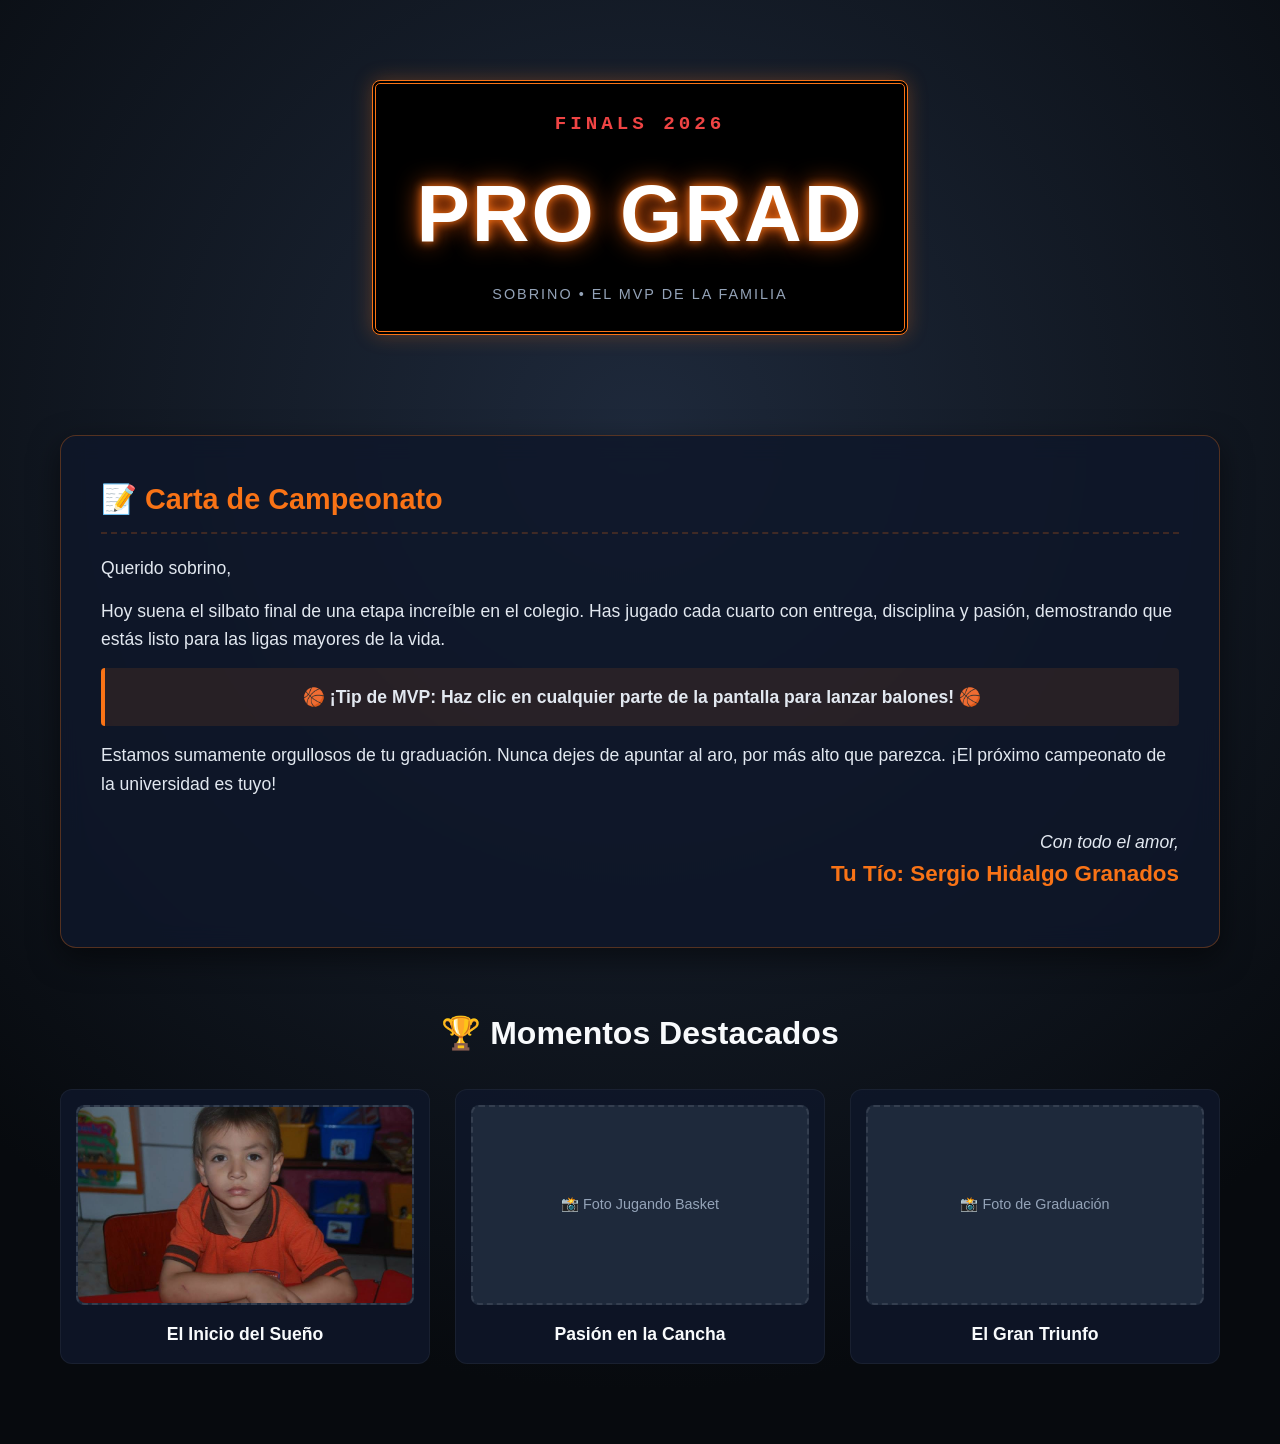
==== index.html @ a4b396c5 "Primer Commit" ====
<!DOCTYPE html>
<html lang="es">
<head>
    <meta charset="UTF-8">
    <meta name="viewport" content="width=device-width, initial-scale=1.0">
    <title>¡Felicidades Graduado! - CourtSide Tribute</title>
    <link rel="stylesheet" href="css/style.css">
    <!-- Cargamos Matter.js para las futuras físicas de los balones -->
    <script src="https://cloudflare.com"></script>
</head>
<body>

    <!-- Contenedor interactivo para la física de JavaScript -->
    <div id="canvas-container"></div>

    <!-- Contenedor Principal Adaptable -->
    <div class="wrapper">
        
        <!-- SECCIÓN 1: El Marcador Principal (Hero) -->
        <header class="hero-stadium">
            <div class="scoreboard">
                <div class="board-header">FINALS 2026</div>
                <h1 class="neon-text">PRO GRAD</h1>
                <p class="tagline">Sobrino • El MVP de la Familia</p>
            </div>
        </header>

        <!-- SECCIÓN 2: La Carta Emotiva -->
        <section class="card-section">
            <article class="letter-box">
                <h2>📝 Carta de Campeonato</h2>
                <div class="letter-content">
                    <p>Querido sobrino,</p>
                    <p>Hoy suena el silbato final de una etapa increíble en el colegio. Has jugado cada cuarto con entrega, disciplina y pasión, demostrando que estás listo para las ligas mayores de la vida.</p>
                    <p class="highlight-box">🏀 ¡Tip de MVP: Haz clic en cualquier parte de la pantalla para lanzar balones! 🏀</p>
                    <p>Estamos sumamente orgullosos de tu graduación. Nunca dejes de apuntar al aro, por más alto que parezca. ¡El próximo campeonato de la universidad es tuyo!</p>
                    <p class="signature">Con todo el amor,<br><span>Tu Tío: Sergio Hidalgo Granados</span></p>
                </div>
            </article>
        </section>

        <!-- SECCIÓN 3: Galería de Momentos (Tarjetas responsivas para fotos) -->
        <section class="gallery-section">
            <h2>🏆 Momentos Destacados</h2>
            <div class="gallery-grid">
                <div class="gallery-card">
                    <div class="card-img-placeholder"><img src="images/ChrisPeque.jpg" alt="Chris en su infancia"></div>
                    <h3>El Inicio del Sueño</h3>
                </div>
                <div class="gallery-card">
                    <div class="card-img-placeholder">📸 Foto Jugando Basket</div>
                    <h3>Pasión en la Cancha</h3>
                </div>
                <div class="gallery-card">
                    <div class="card-img-placeholder">📸 Foto de Graduación</div>
                    <h3>El Gran Triunfo</h3>
                </div>
            </div>
        </section>

    </div>
<script src="js/script.js"></script>
</body>
</html>
---- css/style.css ----
/* ==========================================================================
   RESET Y VARIABLES (Limpieza absoluta)
   ========================================================================== */
* {
    margin: 0;
    padding: 0;
    box-sizing: border-box;
}

:root {
    --bg-dark: #070a0e;
    --bg-card: rgba(15, 23, 42, 0.85);
    --primary-orange: #f97316;
    --neon-glow: #ea580c;
    --text-light: #f8fafc;
    --text-muted: #94a3b8;
}

body {
    font-family: 'Segoe UI', -apple-system, BlinkMacSystemFont, Roboto, sans-serif;
    background-color: var(--bg-dark);
    /* Degradado sutil que imita la iluminación de un estadio reflectivo */
    background-image: radial-gradient(circle at 50% 30%, #1e293b 0%, var(--bg-dark) 80%);
    color: var(--text-light);
    overflow-x: hidden;
    line-height: 1.6;
}

/* Lienzo de físicas (Detrás de todo) */
#canvas-container {
    position: fixed;
    top: 0;
    left: 0;
    width: 100%;
    height: 100vh;
    z-index: 1;
    pointer-events: none;
}

/* Contenedor global con márgenes seguros */
.wrapper {
    position: relative;
    z-index: 2;
    width: 100%;
    max-width: 1200px;
    margin: 0 auto;
    padding: 20px;
}

/* ==========================================================================
   SECCIÓN 1: EL MARCADOR (Hero)
   ========================================================================== */
.hero-stadium {
    display: flex;
    justify-content: center;
    align-items: center;
    padding: 60px 10px;
    text-align: center;
}

.scoreboard {
    background: #000;
    border: 4px double var(--primary-orange);
    padding: 25px 40px;
    border-radius: 8px;
    box-shadow: 0 0 20px rgba(249, 115, 22, 0.3);
}

.board-header {
    font-family: 'Courier New', Courier, monospace;
    color: #ef4444;
    font-weight: bold;
    font-size: 1.2rem;
    letter-spacing: 4px;
    margin-bottom: 10px;
}

.neon-text {
    font-size: clamp(2.5rem, 8vw, 5rem); /* Se adapta mágicamente al tamaño de pantalla */
    font-family: 'Impact', 'Arial Black', sans-serif;
    text-transform: uppercase;
    color: #fff;
    text-shadow: 0 0 10px var(--primary-orange), 0 0 25px var(--neon-glow);
    letter-spacing: 2px;
}

.tagline {
    color: var(--text-muted);
    text-transform: uppercase;
    font-size: 0.9rem;
    letter-spacing: 2px;
    margin-top: 5px;
}

/* ==========================================================================
   SECCIÓN 2: CARTA DE CAMPEONATO
   ========================================================================== */
.card-section {
    margin: 40px 0;
}

.letter-box {
    background: var(--bg-card);
    border: 1px solid rgba(249, 115, 22, 0.3);
    border-radius: 16px;
    padding: clamp(20px, 5vw, 40px); /* Padding responsivo */
    backdrop-filter: blur(12px);
    box-shadow: 0 10px 30px rgba(0, 0, 0, 0.5);
}

.letter-box h2 {
    color: var(--primary-orange);
    margin-bottom: 20px;
    font-size: 1.8rem;
    border-bottom: 2px dashed rgba(249, 115, 22, 0.2);
    padding-bottom: 10px;
}

.letter-content p {
    margin-bottom: 15px;
    font-size: 1.1rem;
    color: #e2e8f0;
}

.highlight-box {
    background: rgba(249, 115, 22, 0.1);
    border-left: 4px solid var(--primary-orange);
    padding: 15px;
    border-radius: 4px;
    font-weight: bold;
    text-align: center;
}

.signature {
    text-align: right;
    margin-top: 30px;
    font-style: italic;
    color: var(--text-muted);
}

.signature span {
    font-size: 1.4rem;
    color: var(--primary-orange);
    font-weight: bold;
    font-style: normal;
}

/* ==========================================================================
   SECCIÓN 3: GALERÍA RESPONSIVA (Grid Mágico)
   ========================================================================== */
.gallery-section {
    margin: 60px 0;
}

.gallery-section h2 {
    text-align: center;
    margin-bottom: 30px;
    font-size: 2rem;
}

/* Autolayout: Crea columnas automáticamente según el espacio disponible */
.gallery-grid {
    display: grid;
    grid-template-columns: repeat(auto-fit, minmax(280px, 1fr));
    gap: 25px;
}

.gallery-card {
    background: var(--bg-card);
    border-radius: 12px;
    padding: 15px;
    border: 1px solid rgba(255, 255, 255, 0.05);
    transition: transform 0.3s ease, box-shadow 0.3s ease;
}

/* Efecto interactivo al pasar el mouse */
.gallery-card:hover {
    transform: translateY(-5px);
    box-shadow: 0 8px 20px rgba(249, 115, 22, 0.2);
    border-color: var(--primary-orange);
}

.card-img-placeholder {
    width: 100%;
    height: 200px;
    background: #1e293b;
    border-radius: 8px;
    display: flex;
    justify-content: center;
    align-items: center;
    color: var(--text-muted);
    font-size: 0.9rem;
    margin-bottom: 15px;
    border: 2px dashed rgba(255, 255, 255, 0.1);
}

.card-img-placeholder img {
    width: 100%;
    height: 100%;
    object-fit: cover;
    border-radius: 8px;
}

.gallery-card h3 {
    font-size: 1.1rem;
    text-align: center;
}
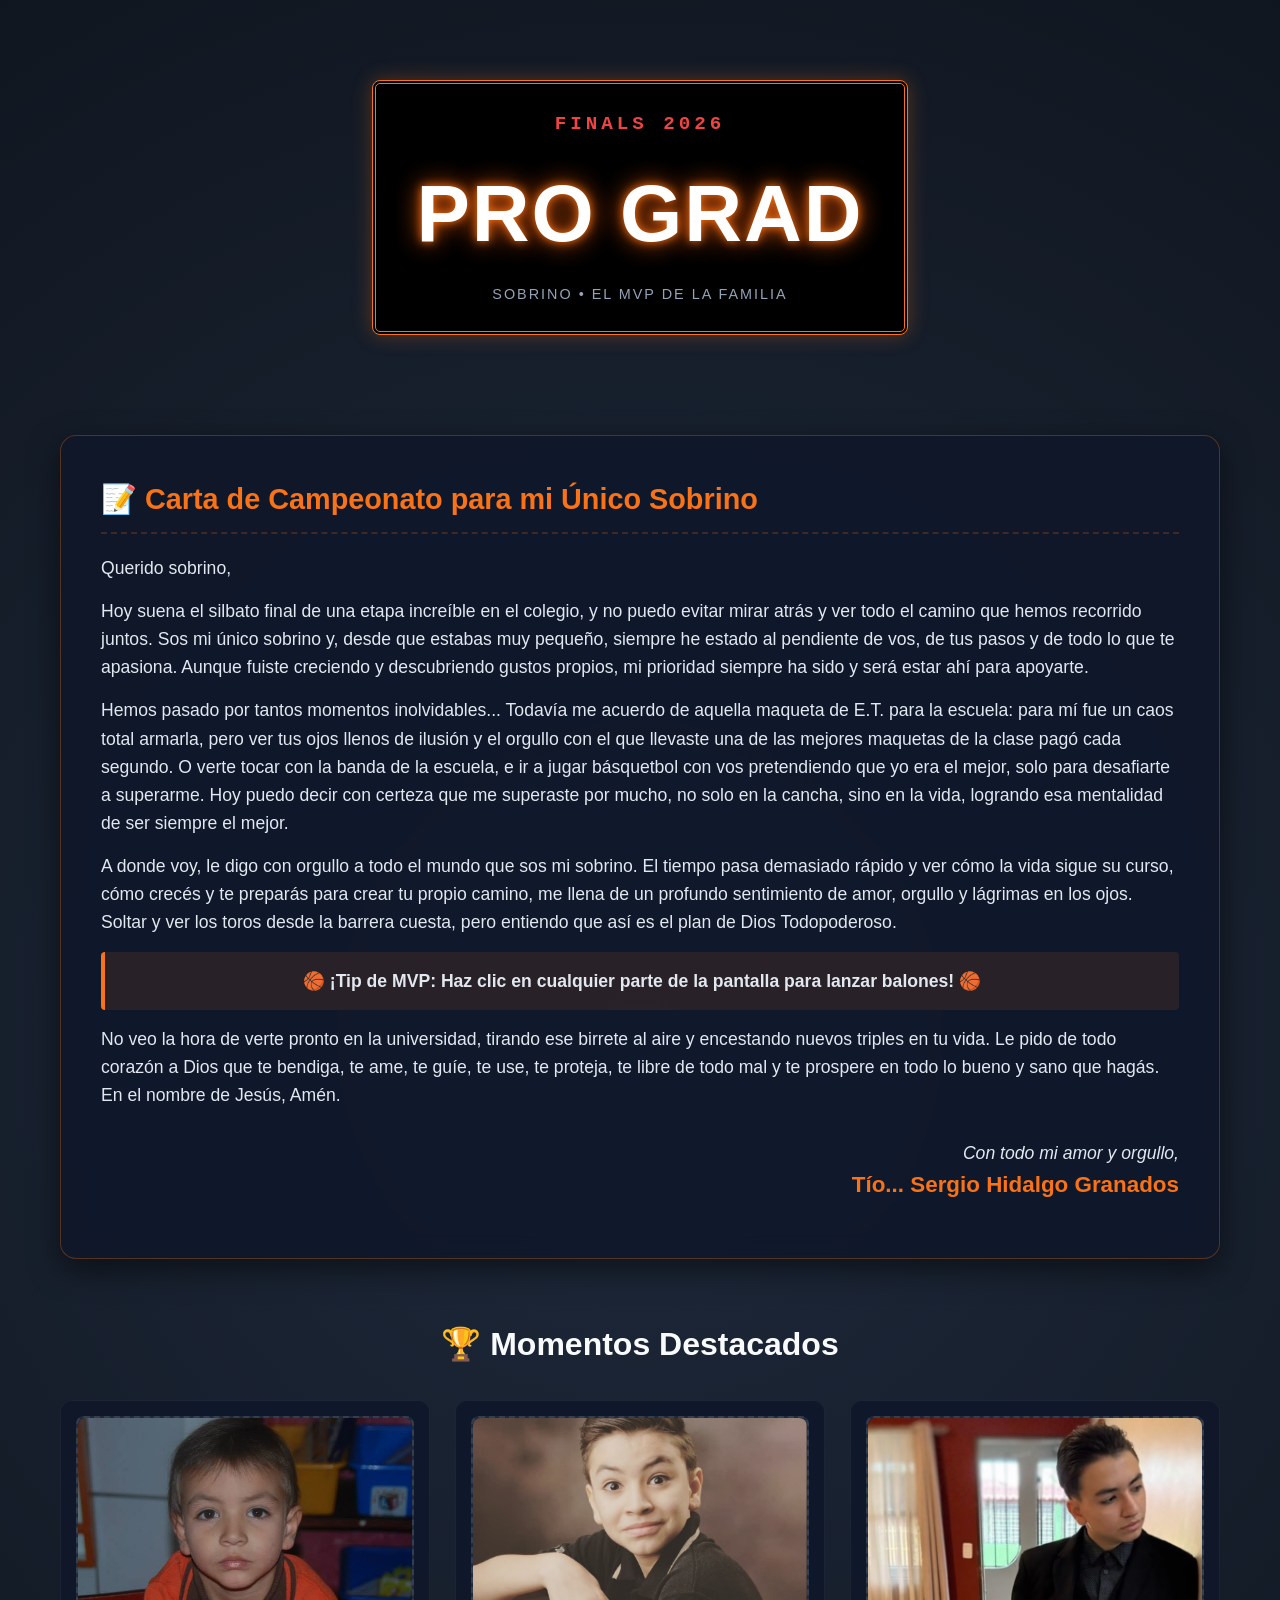
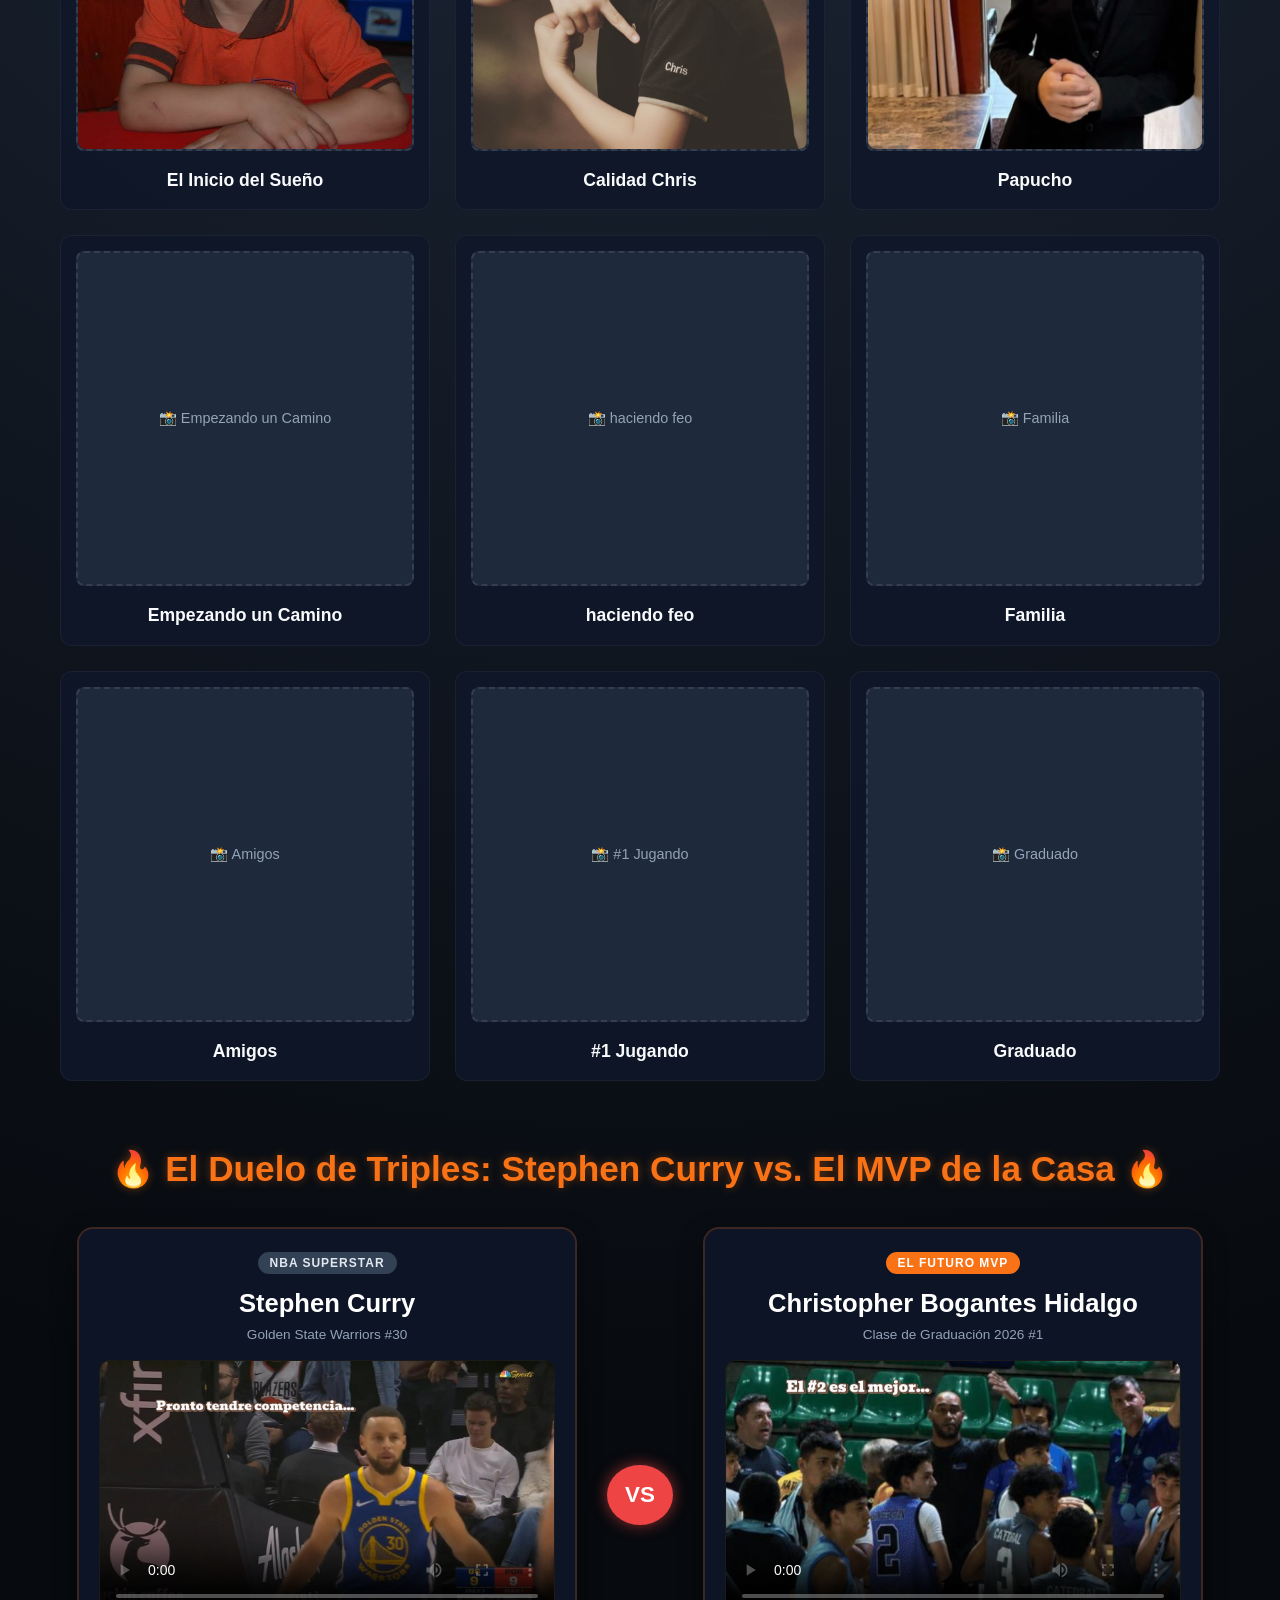
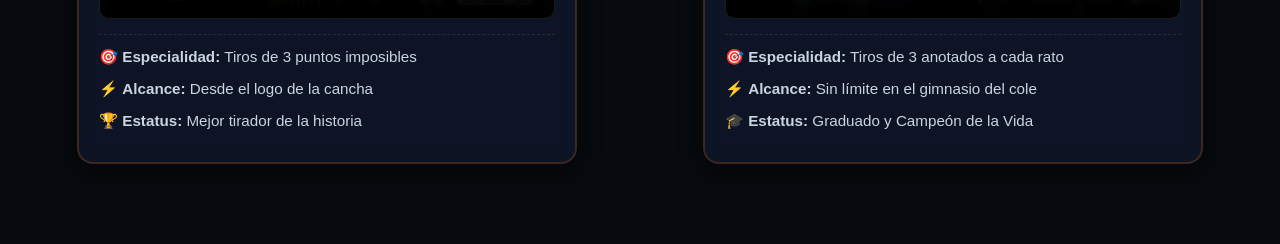
==== commit 15ac681f: "Mejorado... Cambios que hacen la diferencia" ====
--- a/index.html
+++ b/index.html
@@ -28,13 +28,21 @@
         <!-- SECCIÓN 2: La Carta Emotiva -->
         <section class="card-section">
             <article class="letter-box">
-                <h2>📝 Carta de Campeonato</h2>
+                <h2>📝 Carta de Campeonato para mi Único Sobrino</h2>
                 <div class="letter-content">
                     <p>Querido sobrino,</p>
-                    <p>Hoy suena el silbato final de una etapa increíble en el colegio. Has jugado cada cuarto con entrega, disciplina y pasión, demostrando que estás listo para las ligas mayores de la vida.</p>
+                    
+                    <p>Hoy suena el silbato final de una etapa increíble en el colegio, y no puedo evitar mirar atrás y ver todo el camino que hemos recorrido juntos. Sos mi único sobrino y, desde que estabas muy pequeño, siempre he estado al pendiente de vos, de tus pasos y de todo lo que te apasiona. Aunque fuiste creciendo y descubriendo gustos propios, mi prioridad siempre ha sido y será estar ahí para apoyarte.</p>
+                    
+                    <p>Hemos pasado por tantos momentos inolvidables... Todavía me acuerdo de aquella maqueta de E.T. para la escuela: para mí fue un caos total armarla, pero ver tus ojos llenos de ilusión y el orgullo con el que llevaste una de las mejores maquetas de la clase pagó cada segundo. O verte tocar con la banda de la escuela, e ir a jugar básquetbol con vos pretendiendo que yo era el mejor, solo para desafiarte a superarme. Hoy puedo decir con certeza que me superaste por mucho, no solo en la cancha, sino en la vida, logrando esa mentalidad de ser siempre el mejor.</p>
+                    
+                    <p>A donde voy, le digo con orgullo a todo el mundo que sos mi sobrino. El tiempo pasa demasiado rápido y ver cómo la vida sigue su curso, cómo crecés y te preparás para crear tu propio camino, me llena de un profundo sentimiento de amor, orgullo y lágrimas en los ojos. Soltar y ver los toros desde la barrera cuesta, pero entiendo que así es el plan de Dios Todopoderoso.</p>
+                    
                     <p class="highlight-box">🏀 ¡Tip de MVP: Haz clic en cualquier parte de la pantalla para lanzar balones! 🏀</p>
-                    <p>Estamos sumamente orgullosos de tu graduación. Nunca dejes de apuntar al aro, por más alto que parezca. ¡El próximo campeonato de la universidad es tuyo!</p>
-                    <p class="signature">Con todo el amor,<br><span>Tu Tío: Sergio Hidalgo Granados</span></p>
+
+                    <p>No veo la hora de verte pronto en la universidad, tirando ese birrete al aire y encestando nuevos triples en tu vida. Le pido de todo corazón a Dios que te bendiga, te ame, te guíe, te use, te proteja, te libre de todo mal y te prospere en todo lo bueno y sano que hagás. En el nombre de Jesús, Amén.</p>
+                    
+                    <p class="signature">Con todo mi amor y orgullo,<br><span>Tío... Sergio Hidalgo Granados</span></p>
                 </div>
             </article>
         </section>
@@ -44,16 +52,92 @@
             <h2>🏆 Momentos Destacados</h2>
             <div class="gallery-grid">
                 <div class="gallery-card">
-                    <div class="card-img-placeholder"><img src="images/ChrisPeque.jpg" alt="Chris en su infancia"></div>
+                    <div class="card-img-placeholder"><img src="images/ChrisPeque.jpg" alt="📸 Chris en su infancia"></div>
                     <h3>El Inicio del Sueño</h3>
                 </div>
                 <div class="gallery-card">
-                    <div class="card-img-placeholder">📸 Foto Jugando Basket</div>
-                    <h3>Pasión en la Cancha</h3>
+                    <div class="card-img-placeholder"><img src="images/ChrisMedio.png" alt="📸 Chris en su infancia"></div>
+                    <h3>Calidad Chris</h3>
                 </div>
                 <div class="gallery-card">
-                    <div class="card-img-placeholder">📸 Foto de Graduación</div>
-                    <h3>El Gran Triunfo</h3>
+                    <div class="card-img-placeholder"><img src="images/ChrisGrande.png" alt="📸 Chris en su infancia"></div>
+                    <h3>Papucho</h3>
+                </div>
+                <div class="gallery-card">
+                    <div class="card-img-placeholder">📸 Empezando un Camino</div>
+                    <h3>Empezando un Camino</h3>
+                </div>
+                <div class="gallery-card">
+                    <div class="card-img-placeholder">📸 haciendo feo</div>
+                    <h3>haciendo feo</h3>
+                </div>
+                <div class="gallery-card">
+                    <div class="card-img-placeholder">📸 Familia</div>
+                    <h3>Familia</h3>
+                </div>
+                <div class="gallery-card">
+                    <div class="card-img-placeholder">📸 Amigos</div>
+                    <h3>Amigos</h3>
+                </div>
+                <div class="gallery-card">
+                    <div class="card-img-placeholder">📸 #1 Jugando</div>
+                    <h3>#1 Jugando</h3>
+                </div>
+                <div class="gallery-card">
+                    <div class="card-img-placeholder">📸 Graduado</div>
+                    <h3>Graduado</h3>
+                </div>
+            </div>
+        </section>
+
+        <!-- SECCIÓN DE COMPARATIVA: Stephen Curry vs. Tu Sobrino -->
+        <section class="vs-section">
+            <h2>🔥 El Duelo de Triples: Stephen Curry vs. El MVP de la Casa 🔥</h2>
+            
+            <div class="vs-grid">
+                <!-- Tarjeta de Stephen Curry -->
+                <div class="vs-card player-curry">
+                    <div class="player-header">
+                        <span class="badge">NBA Superstar</span>
+                        <h3>Stephen Curry</h3>
+                        <p class="team">Golden State Warriors #30</p>
+                    </div>
+                    <div class="video-container">
+                        <video controls poster="videos/Posters/StephenCurry-Cover.jpg">
+                            <source src="videos/StephenCurry.mp4" type="video/mp4">
+                            Tu navegador no soporta la reproducción de video.
+                        </video>
+                    </div>
+                    <ul class="stats-list">
+                        <li>🎯 <strong>Especialidad:</strong> Tiros de 3 puntos imposibles</li>
+                        <li>⚡ <strong>Alcance:</strong> Desde el logo de la cancha</li>
+                        <li>🏆 <strong>Estatus:</strong> Mejor tirador de la historia</li>
+                    </ul>
+                </div>
+
+                <!-- Divisor VS -->
+                <div class="vs-divider">
+                    <span>VS</span>
+                </div>
+
+                <!-- Tarjeta de Chris -->
+                <div class="vs-card player-nephew">
+                    <div class="player-header">
+                        <span class="badge highlight">El Futuro MVP</span>
+                        <h3>Christopher Bogantes Hidalgo</h3>
+                        <p class="team">Clase de Graduación 2026 #1</p>
+                    </div>
+                    <div class="video-container">
+                        <video controls poster="videos/Posters/VideoChris-Cover.jpg">
+                            <source src="videos/VideoChris.mp4" type="video/mp4">
+                            Tu navegador no soporta la reproducción de video.
+                        </video>
+                    </div>
+                    <ul class="stats-list">
+                        <li>🎯 <strong>Especialidad:</strong> Tiros de 3 anotados a cada rato</li>
+                        <li>⚡ <strong>Alcance:</strong> Sin límite en el gimnasio del cole</li>
+                        <li>🎓 <strong>Estatus:</strong> Graduado y Campeón de la Vida</li>
+                    </ul>
                 </div>
             </div>
         </section>
--- a/css/style.css
+++ b/css/style.css
@@ -182,7 +182,7 @@
 
 .card-img-placeholder {
     width: 100%;
-    height: 200px;
+    height: 335px;
     background: #1e293b;
     border-radius: 8px;
     display: flex;
@@ -205,3 +205,138 @@
     font-size: 1.1rem;
     text-align: center;
 }
+
+/* ==========================================================================
+   SECCIÓN DE COMPARATIVA (VS SECTION)
+   ========================================================================== */
+.vs-section {
+    margin: 60px 0;
+}
+
+.vs-section h2 {
+    text-align: center;
+    margin-bottom: 30px;
+    font-size: clamp(1.4rem, 4vw, 2.2rem);
+    color: var(--primary-orange);
+    text-shadow: 0 0 10px rgba(249, 115, 22, 0.4);
+}
+
+.vs-grid {
+    display: flex;
+    flex-direction: column;
+    gap: 20px;
+    align-items: center;
+}
+
+@media (min-width: 850px) {
+    .vs-grid {
+        flex-direction: row;
+        justify-content: center;
+        align-items: stretch;
+    }
+}
+
+.vs-card {
+    background: var(--bg-card);
+    border: 2px solid rgba(249, 115, 22, 0.2);
+    border-radius: 16px;
+    padding: 20px;
+    flex: 1;
+    max-width: 500px;
+    width: 100%;
+    display: flex;
+    flex-direction: column;
+    backdrop-filter: blur(12px);
+    box-shadow: 0 8px 25px rgba(0, 0, 0, 0.4);
+    transition: transform 0.3s ease, border-color 0.3s ease;
+}
+
+.vs-card:hover {
+    transform: translateY(-5px);
+    border-color: var(--primary-orange);
+}
+
+.player-header {
+    text-align: center;
+    margin-bottom: 15px;
+}
+
+.badge {
+    background: #334155;
+    color: #e2e8f0;
+    font-size: 0.75rem;
+    padding: 4px 12px;
+    border-radius: 20px;
+    text-transform: uppercase;
+    letter-spacing: 1px;
+    font-weight: bold;
+}
+
+.badge.highlight {
+    background: var(--primary-orange);
+    color: #fff;
+}
+
+.player-header h3 {
+    font-size: 1.6rem;
+    margin-top: 8px;
+    color: #fff;
+}
+
+.player-header .team {
+    color: var(--text-muted);
+    font-size: 0.85rem;
+}
+
+/* Aspect ratio 16:9 perfecto para los videos */
+.video-container {
+    position: relative;
+    width: 100%;
+    padding-top: 56.25%; /* 16:9 Aspect Ratio */
+    background: #000;
+    border-radius: 10px;
+    overflow: hidden;
+    margin-bottom: 15px;
+    border: 1px solid rgba(255, 255, 255, 0.1);
+}
+
+.video-container iframe,
+.video-container video {
+    position: absolute;
+    top: 0;
+    left: 0;
+    width: 100%;
+    height: 100%;
+    object-fit: cover;
+}
+
+.stats-list {
+    list-style: none;
+    margin-top: auto;
+    padding: 10px 0 0 0;
+    border-top: 1px dashed rgba(255, 255, 255, 0.1);
+}
+
+.stats-list li {
+    font-size: 0.95rem;
+    margin-bottom: 8px;
+    color: #cbd5e1;
+}
+
+.vs-divider {
+    display: flex;
+    justify-content: center;
+    align-items: center;
+    padding: 10px;
+}
+
+.vs-divider span {
+    background: #ef4444;
+    color: #fff;
+    font-weight: 900;
+    font-size: 1.4rem;
+    padding: 12px 18px;
+    border-radius: 50%;
+    box-shadow: 0 0 15px rgba(239, 68, 68, 0.6);
+    font-family: 'Impact', sans-serif;
+}
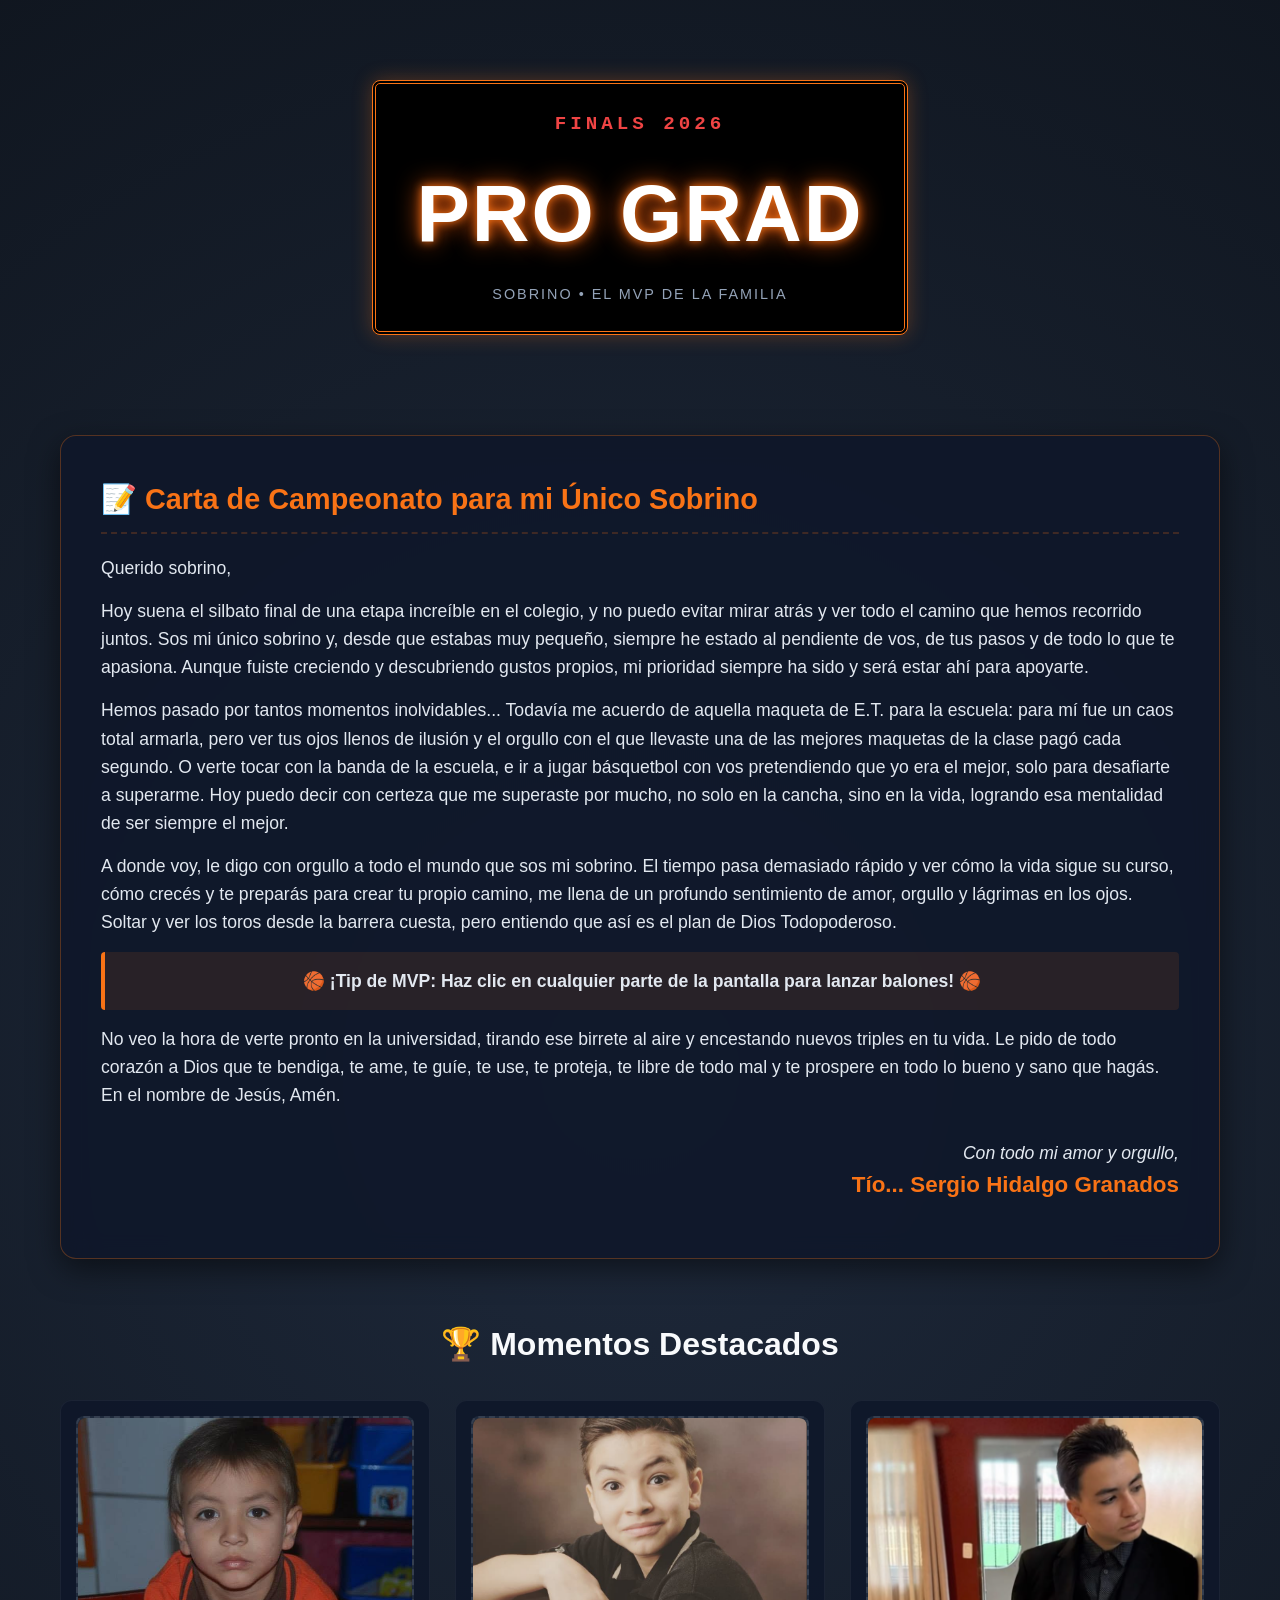
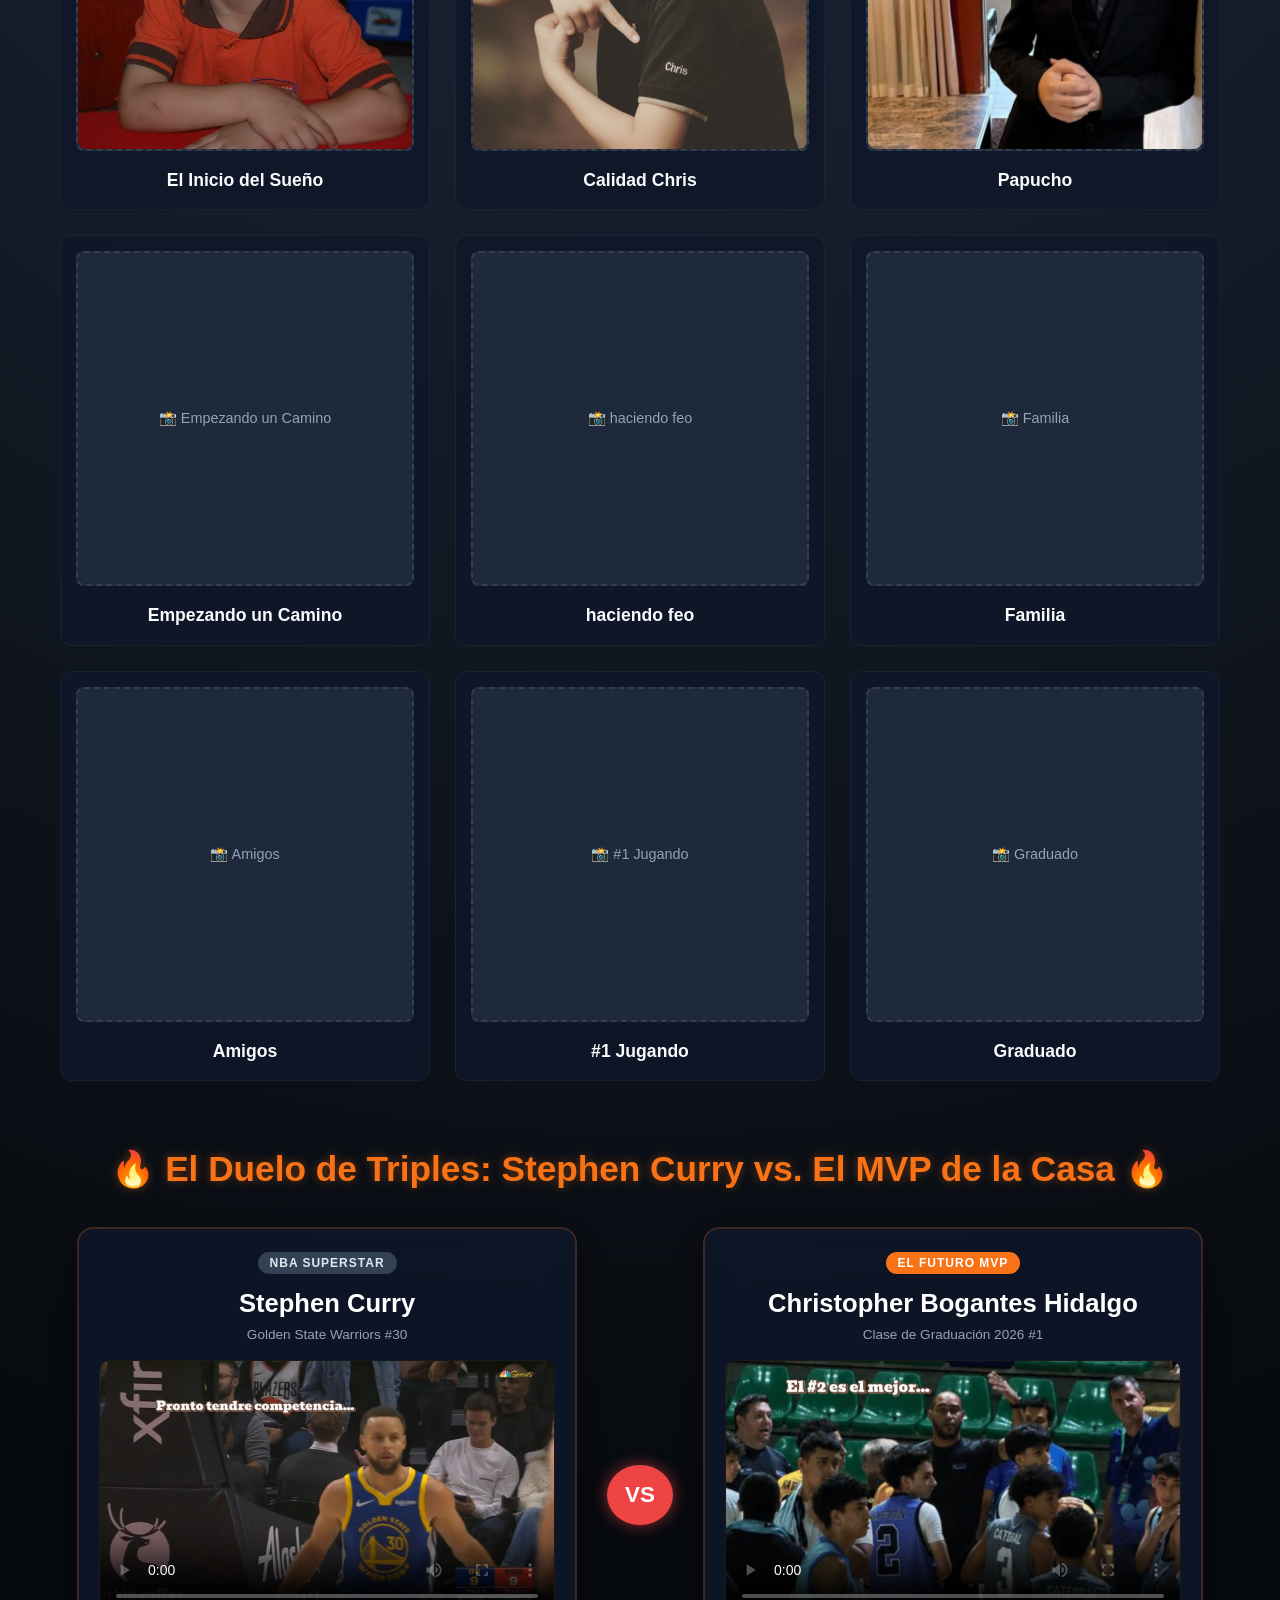
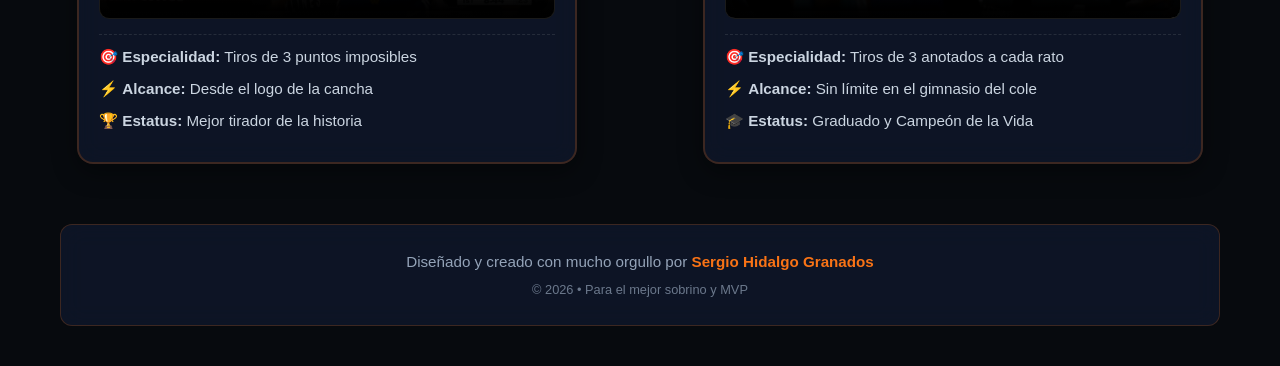
==== commit be1f9d04: "Agrego footer" ====
--- a/index.html
+++ b/index.html
@@ -142,6 +142,14 @@
             </div>
         </section>
 
+        <!-- SECCIÓN 4: Pie de Página / Créditos -->
+        <section class="footer-section">
+            <footer class="site-footer">
+                <p>Diseñado y creado con mucho orgullo por <span>Sergio Hidalgo Granados</span></p>
+                <p class="copyright">© 2026 • Para el mejor sobrino y MVP</p>
+            </footer>
+        </section>
+
     </div>
 <script src="js/script.js"></script>
 </body>
--- a/css/style.css
+++ b/css/style.css
@@ -340,3 +340,33 @@
     box-shadow: 0 0 15px rgba(239, 68, 68, 0.6);
     font-family: 'Impact', sans-serif;
 }
+
+/* ==========================================================================
+   SECCIÓN FOOTER / CRÉDITOS
+   ========================================================================== */
+.footer-section {
+    margin-top: 60px;
+    padding-bottom: 20px;
+}
+
+.site-footer {
+    text-align: center;
+    padding: 25px 15px;
+    background: var(--bg-card);
+    border: 1px solid rgba(249, 115, 22, 0.2);
+    border-radius: 12px;
+    backdrop-filter: blur(12px);
+    color: var(--text-muted);
+    font-size: 0.95rem;
+}
+
+.site-footer span {
+    color: var(--primary-orange);
+    font-weight: bold;
+}
+
+.site-footer .copyright {
+    font-size: 0.8rem;
+    margin-top: 6px;
+    opacity: 0.7;
+}
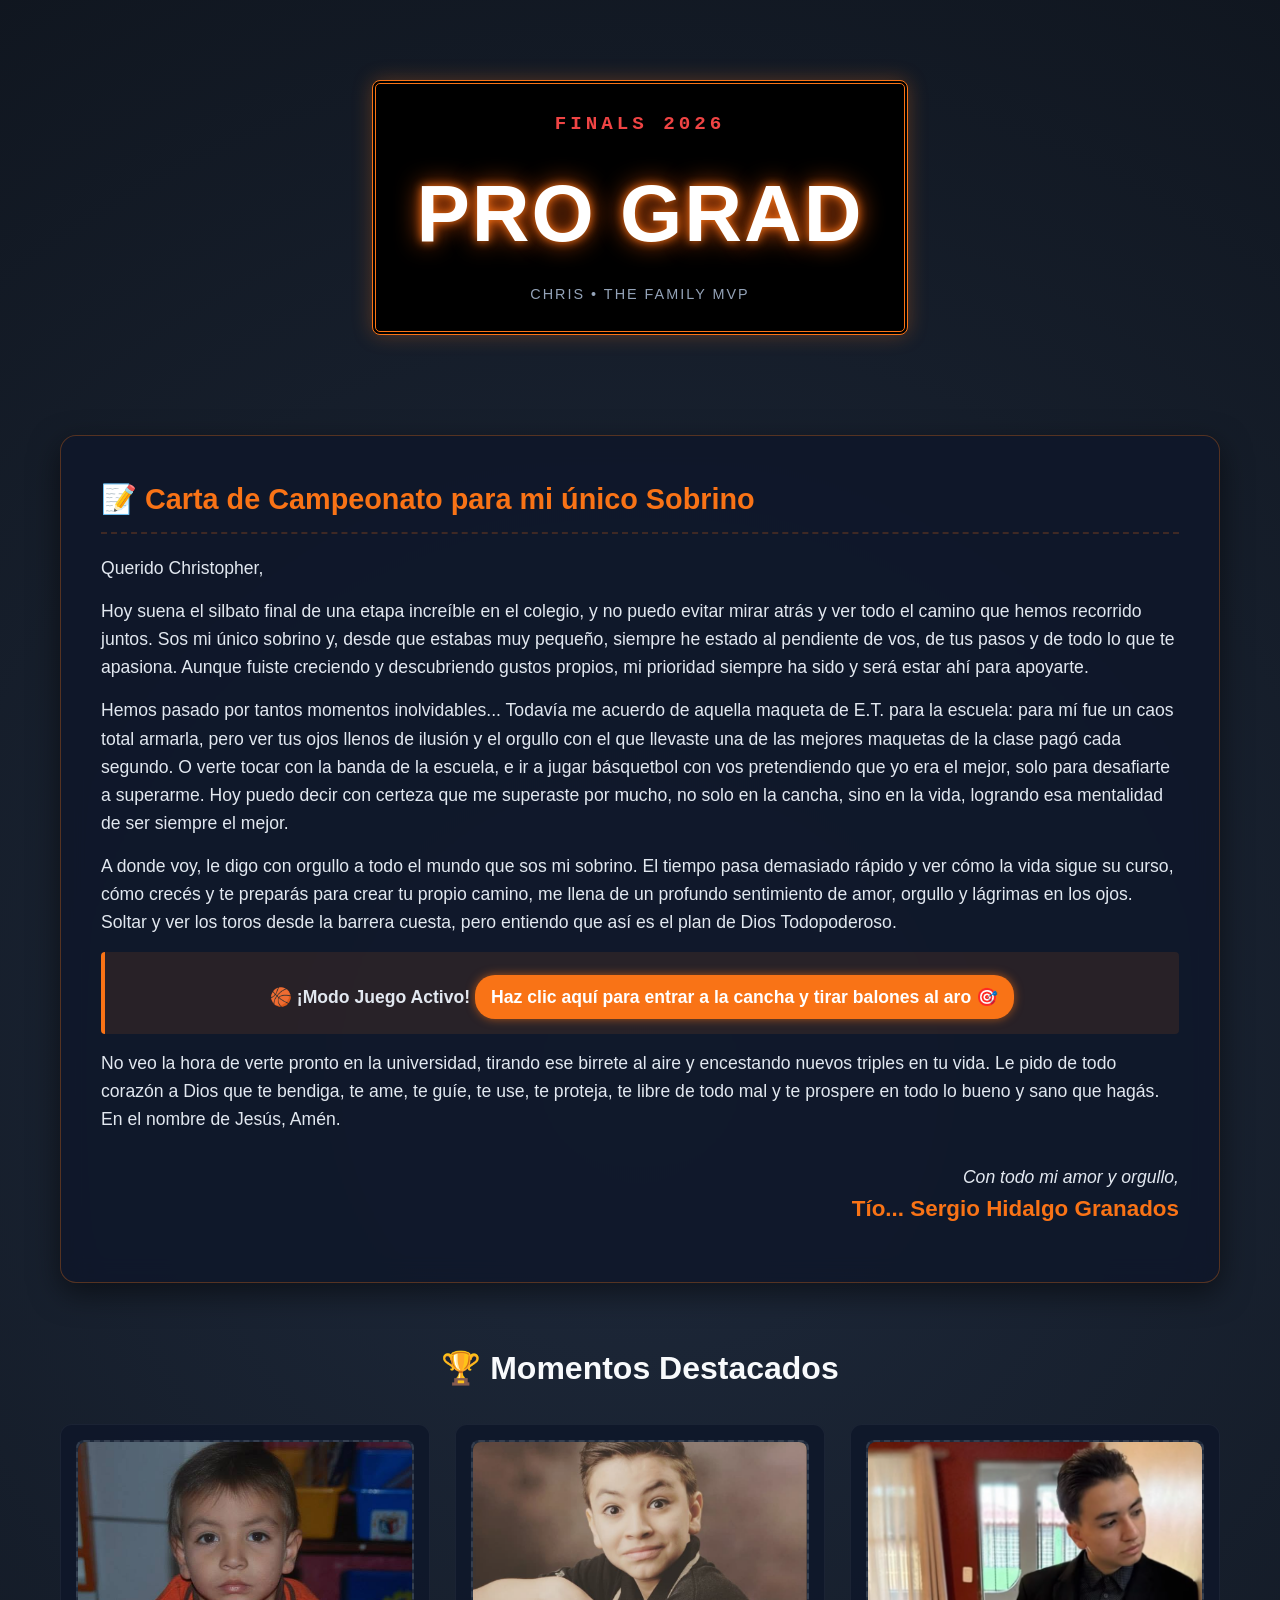
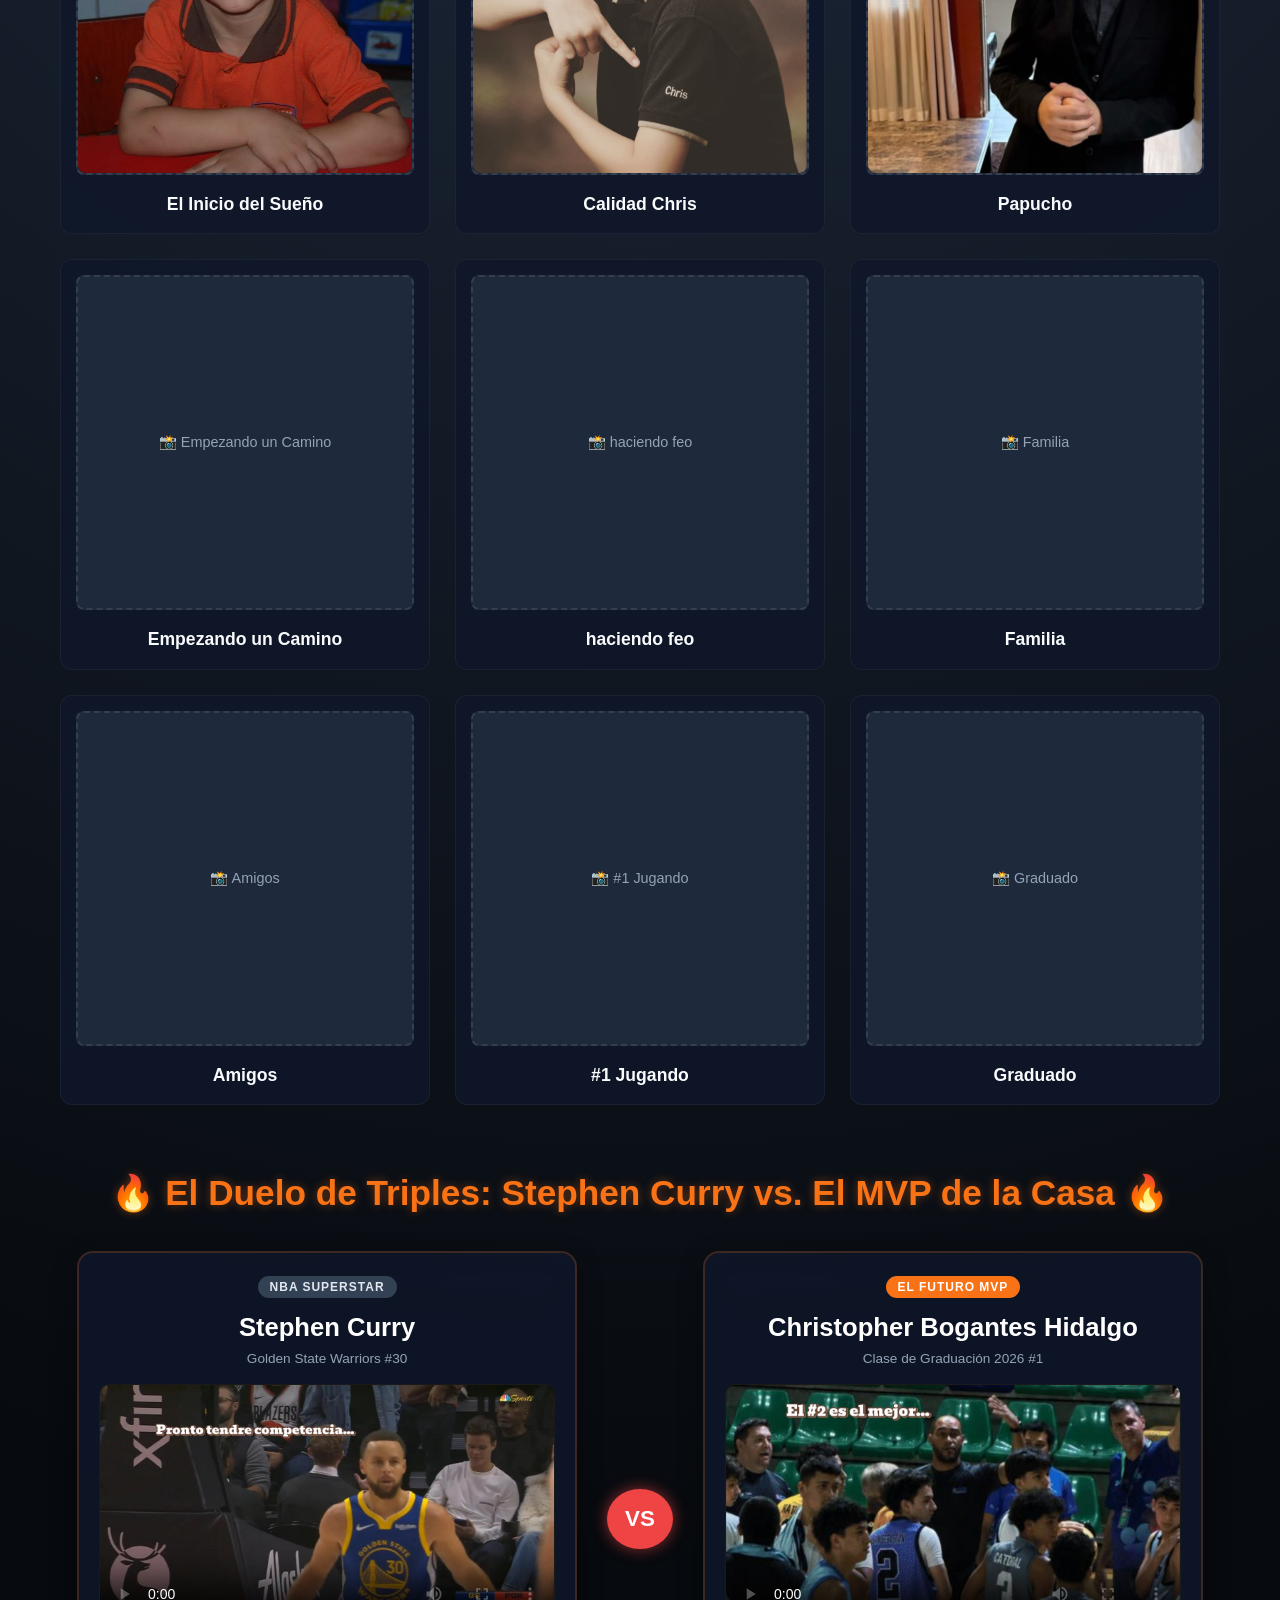
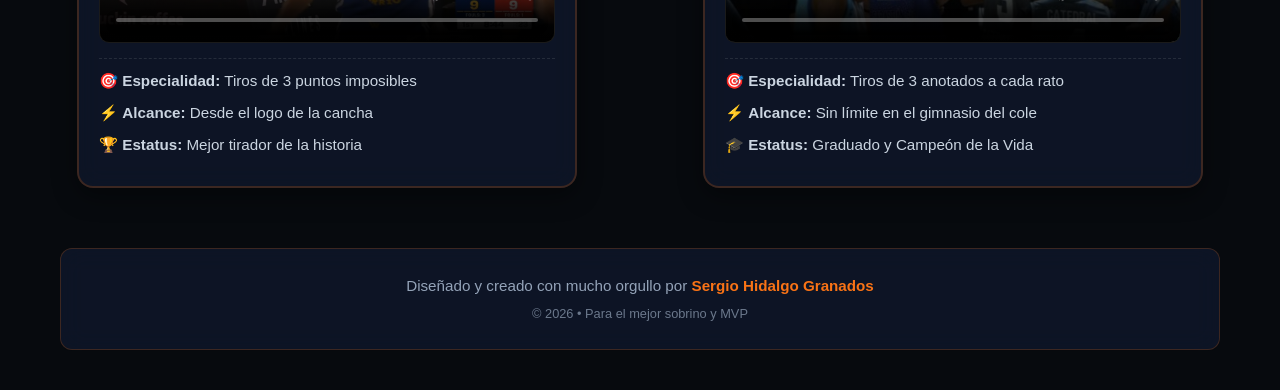
==== commit 28c1cfd8: "Solo falta ajustar el landscape" ====
--- a/index.html
+++ b/index.html
@@ -1,5 +1,6 @@
 <!DOCTYPE html>
 <html lang="es">
+
 <head>
     <meta charset="UTF-8">
     <meta name="viewport" content="width=device-width, initial-scale=1.0">
@@ -8,6 +9,7 @@
     <!-- Cargamos Matter.js para las futuras físicas de los balones -->
     <script src="https://cloudflare.com"></script>
 </head>
+
 <body>
 
     <!-- Contenedor interactivo para la física de JavaScript -->
@@ -15,33 +17,52 @@
 
     <!-- Contenedor Principal Adaptable -->
     <div class="wrapper">
-        
+
         <!-- SECCIÓN 1: El Marcador Principal (Hero) -->
         <header class="hero-stadium">
             <div class="scoreboard">
                 <div class="board-header">FINALS 2026</div>
                 <h1 class="neon-text">PRO GRAD</h1>
-                <p class="tagline">Sobrino • El MVP de la Familia</p>
+                <p class="tagline">Chris • The family MVP</p>
             </div>
         </header>
 
         <!-- SECCIÓN 2: La Carta Emotiva -->
         <section class="card-section">
             <article class="letter-box">
-                <h2>📝 Carta de Campeonato para mi Único Sobrino</h2>
+                <h2>📝 Carta de Campeonato para mi único Sobrino</h2>
                 <div class="letter-content">
-                    <p>Querido sobrino,</p>
-                    
-                    <p>Hoy suena el silbato final de una etapa increíble en el colegio, y no puedo evitar mirar atrás y ver todo el camino que hemos recorrido juntos. Sos mi único sobrino y, desde que estabas muy pequeño, siempre he estado al pendiente de vos, de tus pasos y de todo lo que te apasiona. Aunque fuiste creciendo y descubriendo gustos propios, mi prioridad siempre ha sido y será estar ahí para apoyarte.</p>
-                    
-                    <p>Hemos pasado por tantos momentos inolvidables... Todavía me acuerdo de aquella maqueta de E.T. para la escuela: para mí fue un caos total armarla, pero ver tus ojos llenos de ilusión y el orgullo con el que llevaste una de las mejores maquetas de la clase pagó cada segundo. O verte tocar con la banda de la escuela, e ir a jugar básquetbol con vos pretendiendo que yo era el mejor, solo para desafiarte a superarme. Hoy puedo decir con certeza que me superaste por mucho, no solo en la cancha, sino en la vida, logrando esa mentalidad de ser siempre el mejor.</p>
-                    
-                    <p>A donde voy, le digo con orgullo a todo el mundo que sos mi sobrino. El tiempo pasa demasiado rápido y ver cómo la vida sigue su curso, cómo crecés y te preparás para crear tu propio camino, me llena de un profundo sentimiento de amor, orgullo y lágrimas en los ojos. Soltar y ver los toros desde la barrera cuesta, pero entiendo que así es el plan de Dios Todopoderoso.</p>
-                    
-                    <p class="highlight-box">🏀 ¡Tip de MVP: Haz clic en cualquier parte de la pantalla para lanzar balones! 🏀</p>
+                    <p>Querido Christopher,</p>
 
-                    <p>No veo la hora de verte pronto en la universidad, tirando ese birrete al aire y encestando nuevos triples en tu vida. Le pido de todo corazón a Dios que te bendiga, te ame, te guíe, te use, te proteja, te libre de todo mal y te prospere en todo lo bueno y sano que hagás. En el nombre de Jesús, Amén.</p>
-                    
+                    <p>Hoy suena el silbato final de una etapa increíble en el colegio, y no puedo evitar mirar atrás y
+                        ver todo el camino que hemos recorrido juntos. Sos mi único sobrino y, desde que estabas muy
+                        pequeño, siempre he estado al pendiente de vos, de tus pasos y de todo lo que te apasiona.
+                        Aunque fuiste creciendo y descubriendo gustos propios, mi prioridad siempre ha sido y será estar
+                        ahí para apoyarte.</p>
+
+                    <p>Hemos pasado por tantos momentos inolvidables... Todavía me acuerdo de aquella maqueta de E.T.
+                        para la escuela: para mí fue un caos total armarla, pero ver tus ojos llenos de ilusión y el
+                        orgullo con el que llevaste una de las mejores maquetas de la clase pagó cada segundo. O verte
+                        tocar con la banda de la escuela, e ir a jugar básquetbol con vos pretendiendo que yo era el
+                        mejor, solo para desafiarte a superarme. Hoy puedo decir con certeza que me superaste por mucho,
+                        no solo en la cancha, sino en la vida, logrando esa mentalidad de ser siempre el mejor.</p>
+
+                    <p>A donde voy, le digo con orgullo a todo el mundo que sos mi sobrino. El tiempo pasa demasiado
+                        rápido y ver cómo la vida sigue su curso, cómo crecés y te preparás para crear tu propio camino,
+                        me llena de un profundo sentimiento de amor, orgullo y lágrimas en los ojos. Soltar y ver los
+                        toros desde la barrera cuesta, pero entiendo que así es el plan de Dios Todopoderoso.</p>
+
+                    <p class="highlight-box">
+                        🏀 ¡Modo Juego Activo!
+                        <a href="juego.html" class="btn-juego">Haz clic aquí para entrar a la cancha y tirar balones al
+                            aro 🎯</a>
+                    </p>
+
+                    <p>No veo la hora de verte pronto en la universidad, tirando ese birrete al aire y encestando nuevos
+                        triples en tu vida. Le pido de todo corazón a Dios que te bendiga, te ame, te guíe, te use, te
+                        proteja, te libre de todo mal y te prospere en todo lo bueno y sano que hagás. En el nombre de
+                        Jesús, Amén.</p>
+
                     <p class="signature">Con todo mi amor y orgullo,<br><span>Tío... Sergio Hidalgo Granados</span></p>
                 </div>
             </article>
@@ -52,15 +73,18 @@
             <h2>🏆 Momentos Destacados</h2>
             <div class="gallery-grid">
                 <div class="gallery-card">
-                    <div class="card-img-placeholder"><img src="images/ChrisPeque.jpg" alt="📸 Chris en su infancia"></div>
+                    <div class="card-img-placeholder"><img src="images/ChrisPeque.jpg" alt="📸 Chris en su infancia">
+                    </div>
                     <h3>El Inicio del Sueño</h3>
                 </div>
                 <div class="gallery-card">
-                    <div class="card-img-placeholder"><img src="images/ChrisMedio.png" alt="📸 Chris en su infancia"></div>
+                    <div class="card-img-placeholder"><img src="images/ChrisMedio.png" alt="📸 Chris en su infancia">
+                    </div>
                     <h3>Calidad Chris</h3>
                 </div>
                 <div class="gallery-card">
-                    <div class="card-img-placeholder"><img src="images/ChrisGrande.png" alt="📸 Chris en su infancia"></div>
+                    <div class="card-img-placeholder"><img src="images/ChrisGrande.png" alt="📸 Chris en su infancia">
+                    </div>
                     <h3>Papucho</h3>
                 </div>
                 <div class="gallery-card">
@@ -93,7 +117,7 @@
         <!-- SECCIÓN DE COMPARATIVA: Stephen Curry vs. Tu Sobrino -->
         <section class="vs-section">
             <h2>🔥 El Duelo de Triples: Stephen Curry vs. El MVP de la Casa 🔥</h2>
-            
+
             <div class="vs-grid">
                 <!-- Tarjeta de Stephen Curry -->
                 <div class="vs-card player-curry">
@@ -151,6 +175,7 @@
         </section>
 
     </div>
-<script src="js/script.js"></script>
+    <script src="js/script.js"></script>
 </body>
-</html>
+
+</html>
--- a/css/style.css
+++ b/css/style.css
@@ -369,4 +369,23 @@
     font-size: 0.8rem;
     margin-top: 6px;
     opacity: 0.7;
-}+}
+
+.btn-juego {
+    display: inline-block;
+    margin-top: 8px;
+    padding: 8px 16px;
+    background: var(--primary-orange);
+    color: #fff;
+    font-weight: bold;
+    text-decoration: none;
+    border-radius: 20px;
+    box-shadow: 0 0 10px rgba(249, 115, 22, 0.6);
+    transition: transform 0.2s, background 0.2s;
+}
+
+.btn-juego:hover {
+    transform: scale(1.05);
+    background: #ea580c;
+}
+
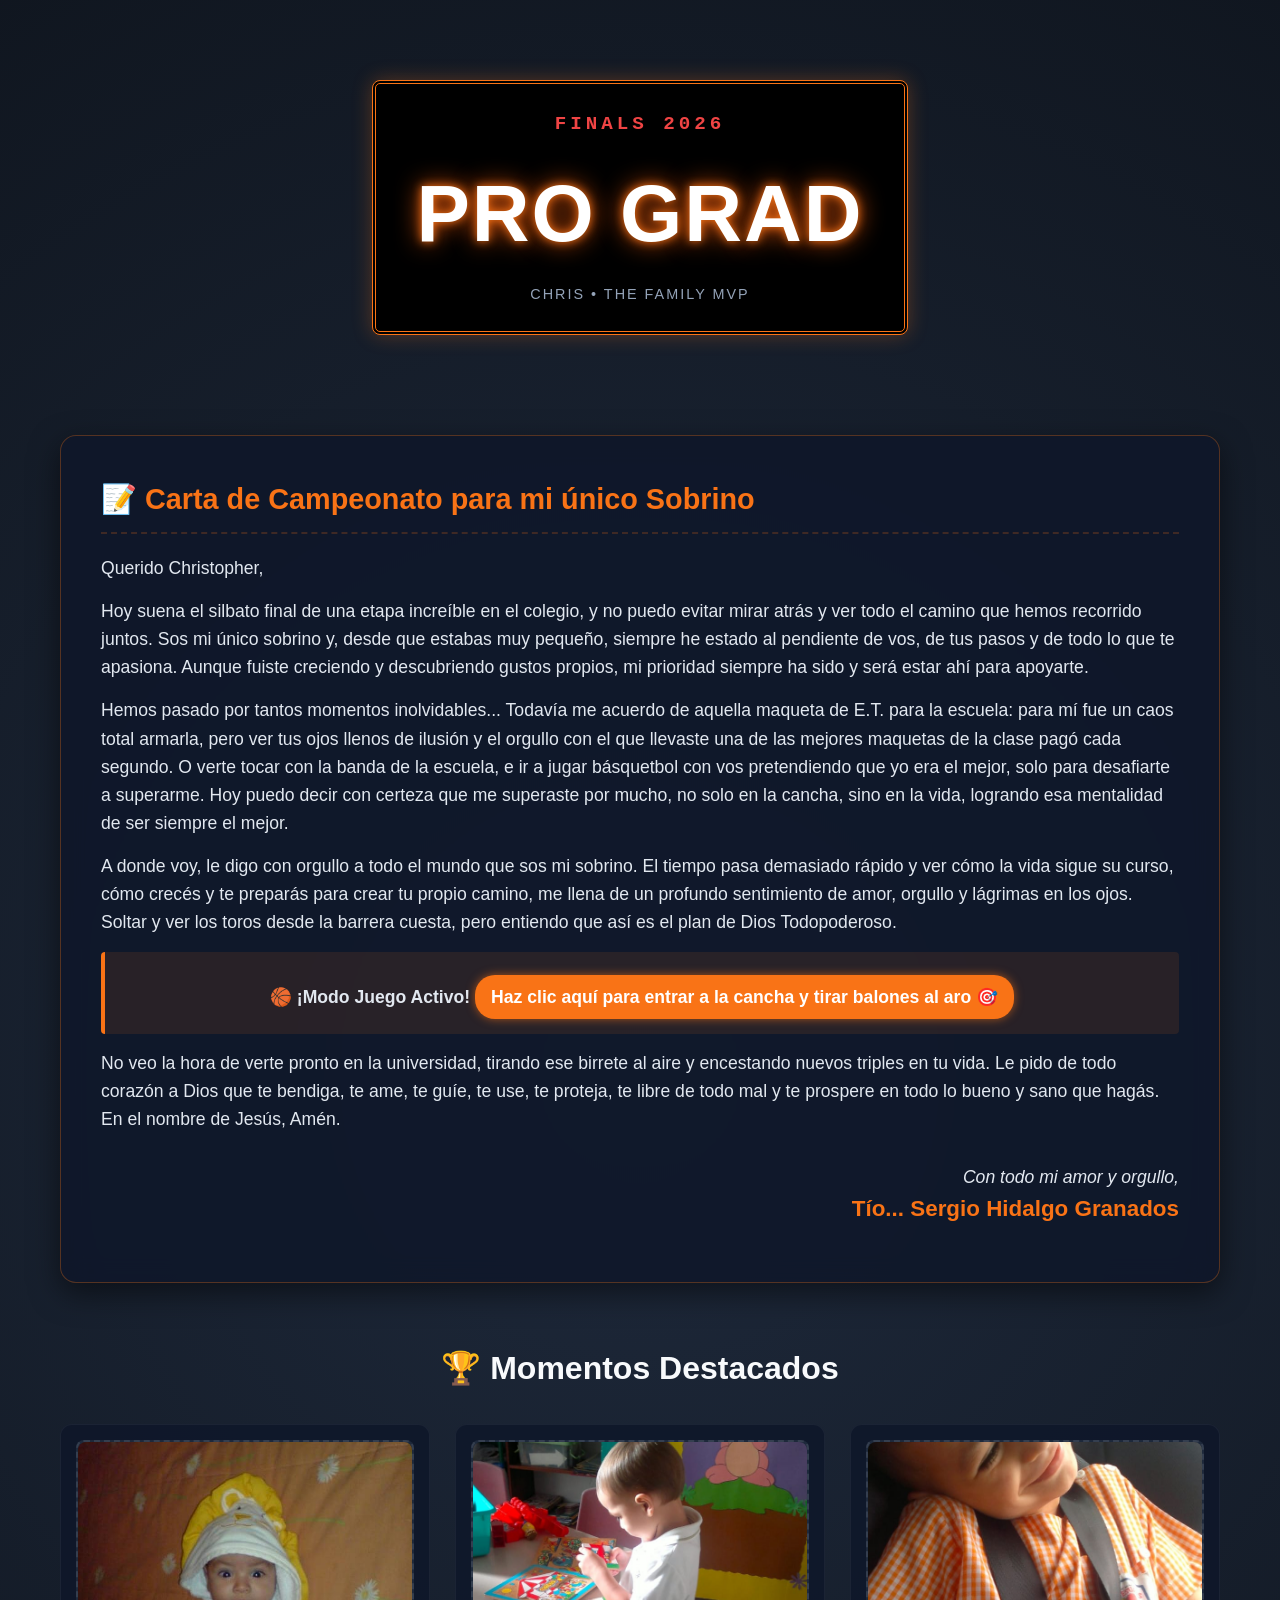
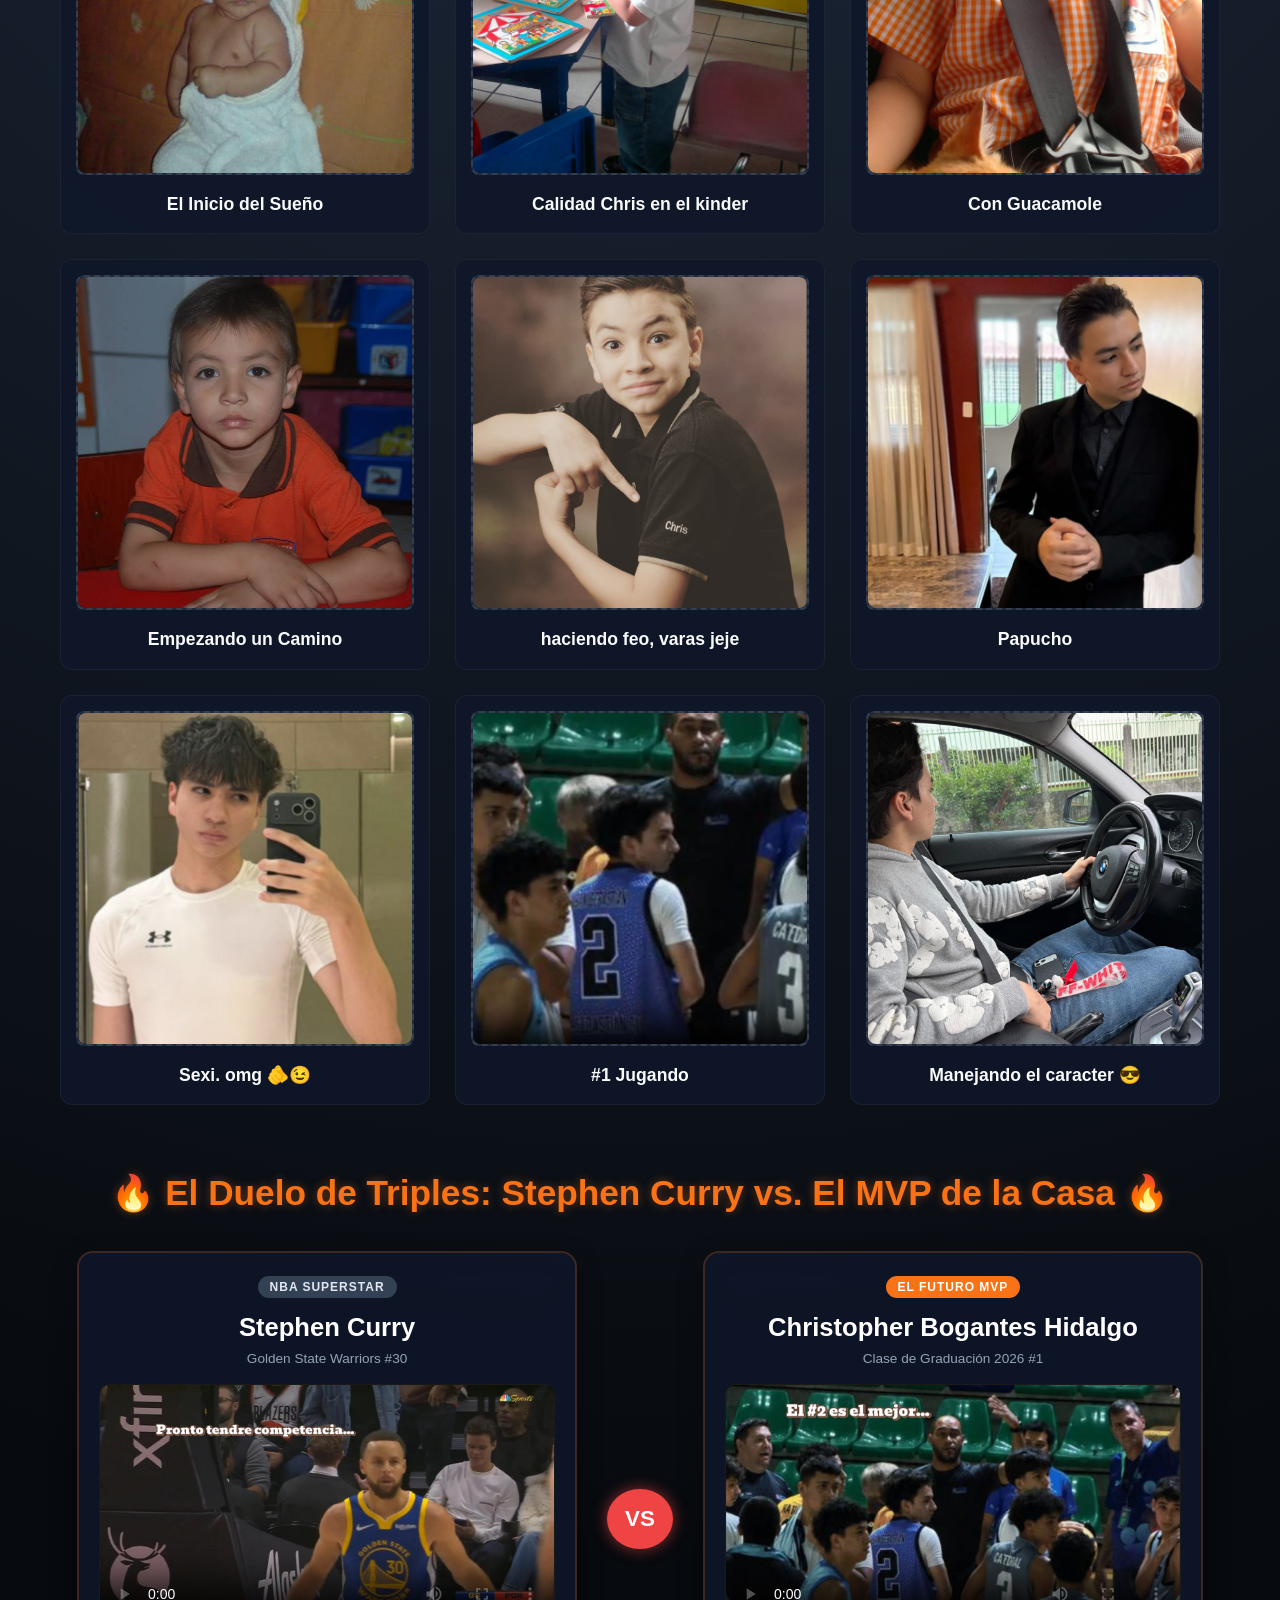
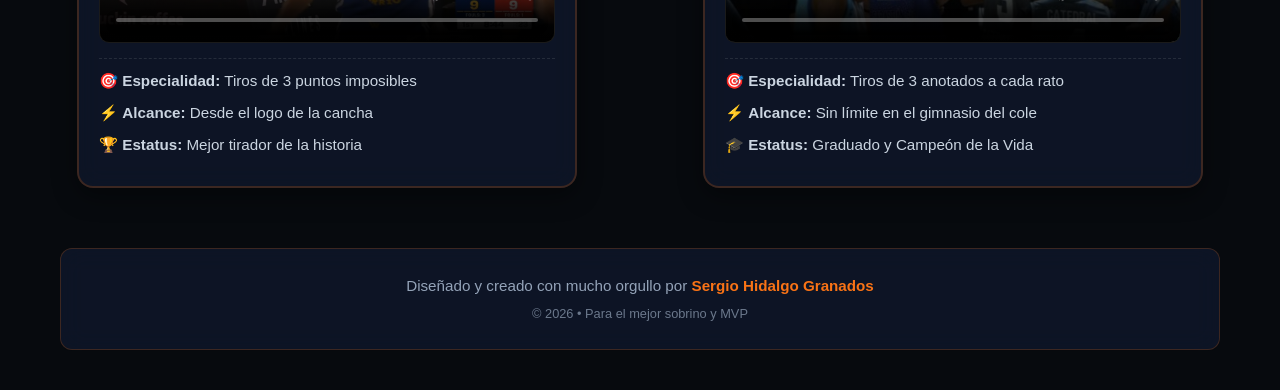
==== commit 0246400e: "Listo para compartirs" ====
--- a/index.html
+++ b/index.html
@@ -73,14 +73,29 @@
             <h2>🏆 Momentos Destacados</h2>
             <div class="gallery-grid">
                 <div class="gallery-card">
-                    <div class="card-img-placeholder"><img src="images/ChrisPeque.jpg" alt="📸 Chris en su infancia">
+                    <div class="card-img-placeholder"><img src="images/Bebe.jpeg" alt="📸 Chris Bebe">
                     </div>
                     <h3>El Inicio del Sueño</h3>
                 </div>
                 <div class="gallery-card">
+                    <div class="card-img-placeholder"><img src="images/Kinder.jpeg" alt="📸 Chris en su kinder">
+                    </div>
+                    <h3>Calidad Chris en el kinder</h3>
+                </div>
+                <div class="gallery-card">
+                    <div class="card-img-placeholder"><img src="images/ConGato.jpeg" alt="📸 Chris con su Guacamole">
+                    </div>
+                    <h3>Con Guacamole</h3>
+                </div>
+                <div class="gallery-card">
+                    <div class="card-img-placeholder"><img src="images/ChrisPeque.jpg" alt="📸 Chris en su infancia">
+                    </div>
+                    <h3>Empezando un Camino</h3>
+                </div>
+                <div class="gallery-card">
                     <div class="card-img-placeholder"><img src="images/ChrisMedio.png" alt="📸 Chris en su infancia">
                     </div>
-                    <h3>Calidad Chris</h3>
+                    <h3>haciendo feo, varas jeje</h3>
                 </div>
                 <div class="gallery-card">
                     <div class="card-img-placeholder"><img src="images/ChrisGrande.png" alt="📸 Chris en su infancia">
@@ -88,28 +103,16 @@
                     <h3>Papucho</h3>
                 </div>
                 <div class="gallery-card">
-                    <div class="card-img-placeholder">📸 Empezando un Camino</div>
-                    <h3>Empezando un Camino</h3>
+                    <div class="card-img-placeholder"><img src="images/Espejo.png" alt="📸 Chris en su infancia"></div>
+                    <h3>Sexi. omg 🫵😉</h3>
                 </div>
                 <div class="gallery-card">
-                    <div class="card-img-placeholder">📸 haciendo feo</div>
-                    <h3>haciendo feo</h3>
-                </div>
-                <div class="gallery-card">
-                    <div class="card-img-placeholder">📸 Familia</div>
-                    <h3>Familia</h3>
-                </div>
-                <div class="gallery-card">
-                    <div class="card-img-placeholder">📸 Amigos</div>
-                    <h3>Amigos</h3>
-                </div>
-                <div class="gallery-card">
-                    <div class="card-img-placeholder">📸 #1 Jugando</div>
+                    <div class="card-img-placeholder"><img src="images/Jugando.png" alt="📸 Chris en su infancia"></div>
                     <h3>#1 Jugando</h3>
                 </div>
                 <div class="gallery-card">
-                    <div class="card-img-placeholder">📸 Graduado</div>
-                    <h3>Graduado</h3>
+                    <div class="card-img-placeholder"><img src="images/Chuzo.jpeg" alt="📸 Chris en su infancia"></div>
+                    <h3>Manejando el caracter 😎</h3>
                 </div>
             </div>
         </section>
